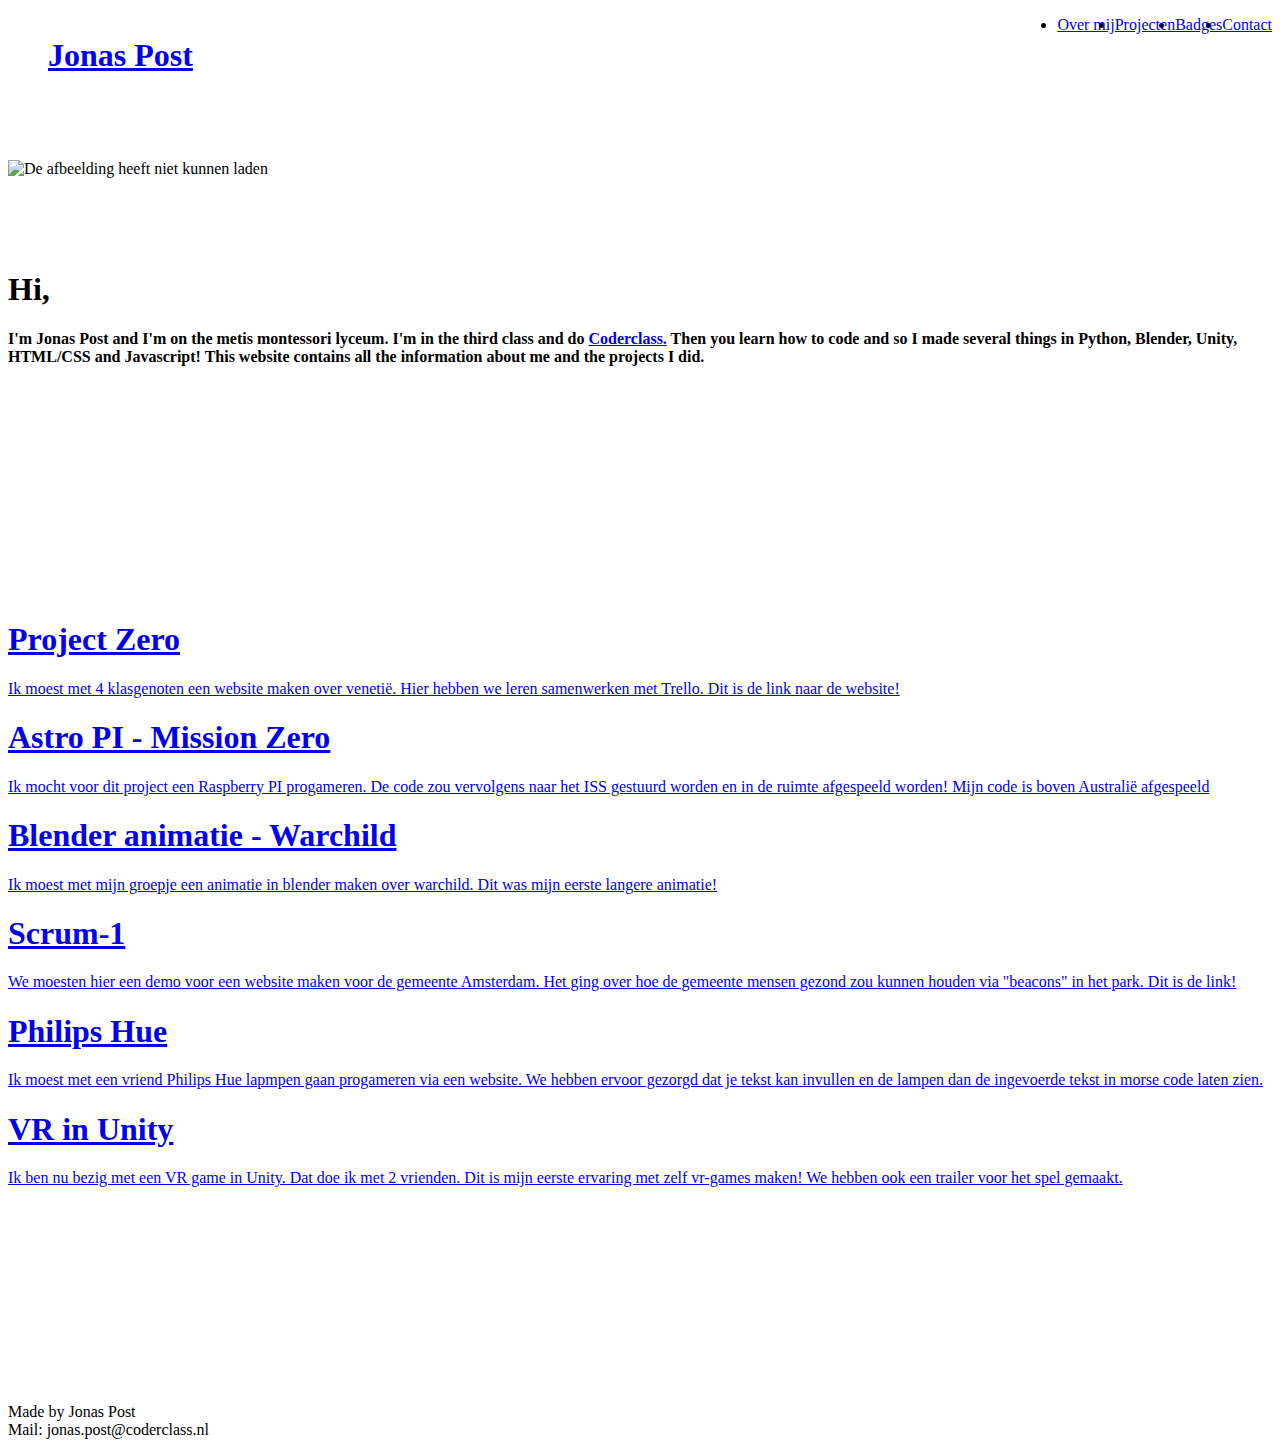
==== index.html @ 02e6aaf9 "Index.html" ====
<!DOCTYPE html>
<html lang="en" dir="ltr">
  <head>
    <meta charset="utf-8">
    <link rel="stylesheet" href="opmaak.css">
    <title></title>
  </head>
  <body>
    <nav>
      <ul class="nav">
        <h1 class="nav_tekst" style="float:left" ><a href="index.html"><b>Jonas Post</b></a></h1>
        <li class="nav_tekst" style="float:right"><a href="contact.html">Contact</a></li>
        <li class="nav_tekst" style="float:right"><a href="badges.html">Badges</a></li>
        <li class="nav_tekst" style="float:right"><a href="projecten.html">Projecten</a></li>
        <li class="nav_tekst" style="float:right"><a href="over_mij.html">Over mij</a></li>
      </ul>
    </nav>
    <br><br><br><br><br><br><br><br>
    <section class="section_info">
      <img class="plaatje1" src="Goede pf.jpeg" alt="De afbeelding heeft niet kunnen laden">
      <br><br><br><br><br>
      <h1>
      Hi,
    </h1>
      <article class="article1"><b>
        I'm Jonas Post and I'm on the metis montessori lyceum. I'm in the third class and do <a class="coderlink" target="_blank" href="https://coderclass.nl/">Coderclass.</a> Then you learn how to code and so I made several things in Python, Blender, Unity, HTML/CSS and Javascript! This website contains all the information about me and the projects I did.
      </b></article>
    </section>
    <br><br><br><br><br><br><br><br><br><br><br><br><br>
      </article>
    </section>
    <article class="projecten">
        <div class="project" id="project1">
          <a href="projecten.html">
          <h1>Project Zero</h1>
          Ik moest met 4 klasgenoten een website maken over venetië. Hier hebben we leren samenwerken met Trello. <a class="Projectzerolink" target="_blank" href="https://gast2405.github.io/venetie/index.html">Dit is de link naar de website!</a>
          </a>
        </div>
        <div class="project" id="project2">
          <a href="projecten.html">
          <h1>Astro PI - Mission Zero</h1>
          Ik mocht voor dit project een Raspberry PI progameren. De code zou vervolgens naar het ISS gestuurd worden en in de ruimte afgespeeld worden! Mijn code is boven Australië afgespeeld
          </a>
        </div>
        <div class="project" id="project3">
          <a href="projecten.html">
          <h1>Blender animatie - Warchild</h1>
          Ik moest met mijn groepje een animatie in blender maken over warchild. Dit was mijn eerste langere animatie!
          </a>
        </div>
        <div class="project" id="project4">
          <a href="projecten.html">
          <h1>Scrum-1</h1>
          We moesten hier een demo voor een website maken voor de gemeente Amsterdam. Het ging over hoe de gemeente mensen gezond zou kunnen houden via "beacons" in het park. Dit is de <a href="https://jonaspost2006.github.io/Project-zero-2020/">link!</a>
          </a>
        </div>
        <div class="project" id="project5">
          <a href="projecten.html">
          <h1>Philips Hue</h1>
          Ik moest met een vriend Philips Hue lapmpen gaan progameren via een website. We hebben ervoor gezorgd dat je tekst kan invullen en de lampen dan de ingevoerde tekst in morse code laten zien.
          </a>
        </div>
        <div class="project" id="project6">
          <a href="projecten.html">
          <h1>VR in Unity</h1>
          Ik ben nu bezig met een VR game in Unity. Dat doe ik met 2 vrienden. Dit is mijn eerste ervaring met zelf vr-games maken! We hebben ook een trailer voor het spel gemaakt.
          </a>
        </div>
    </article>
    <br><br><br><br><br><br><br><br><br><br><br><br>
    <footer>
      <article class="footer">
        Made by Jonas Post
        <br>
        Mail: jonas.post@coderclass.nl
      </article>
    </footer>
  </body>
</html>
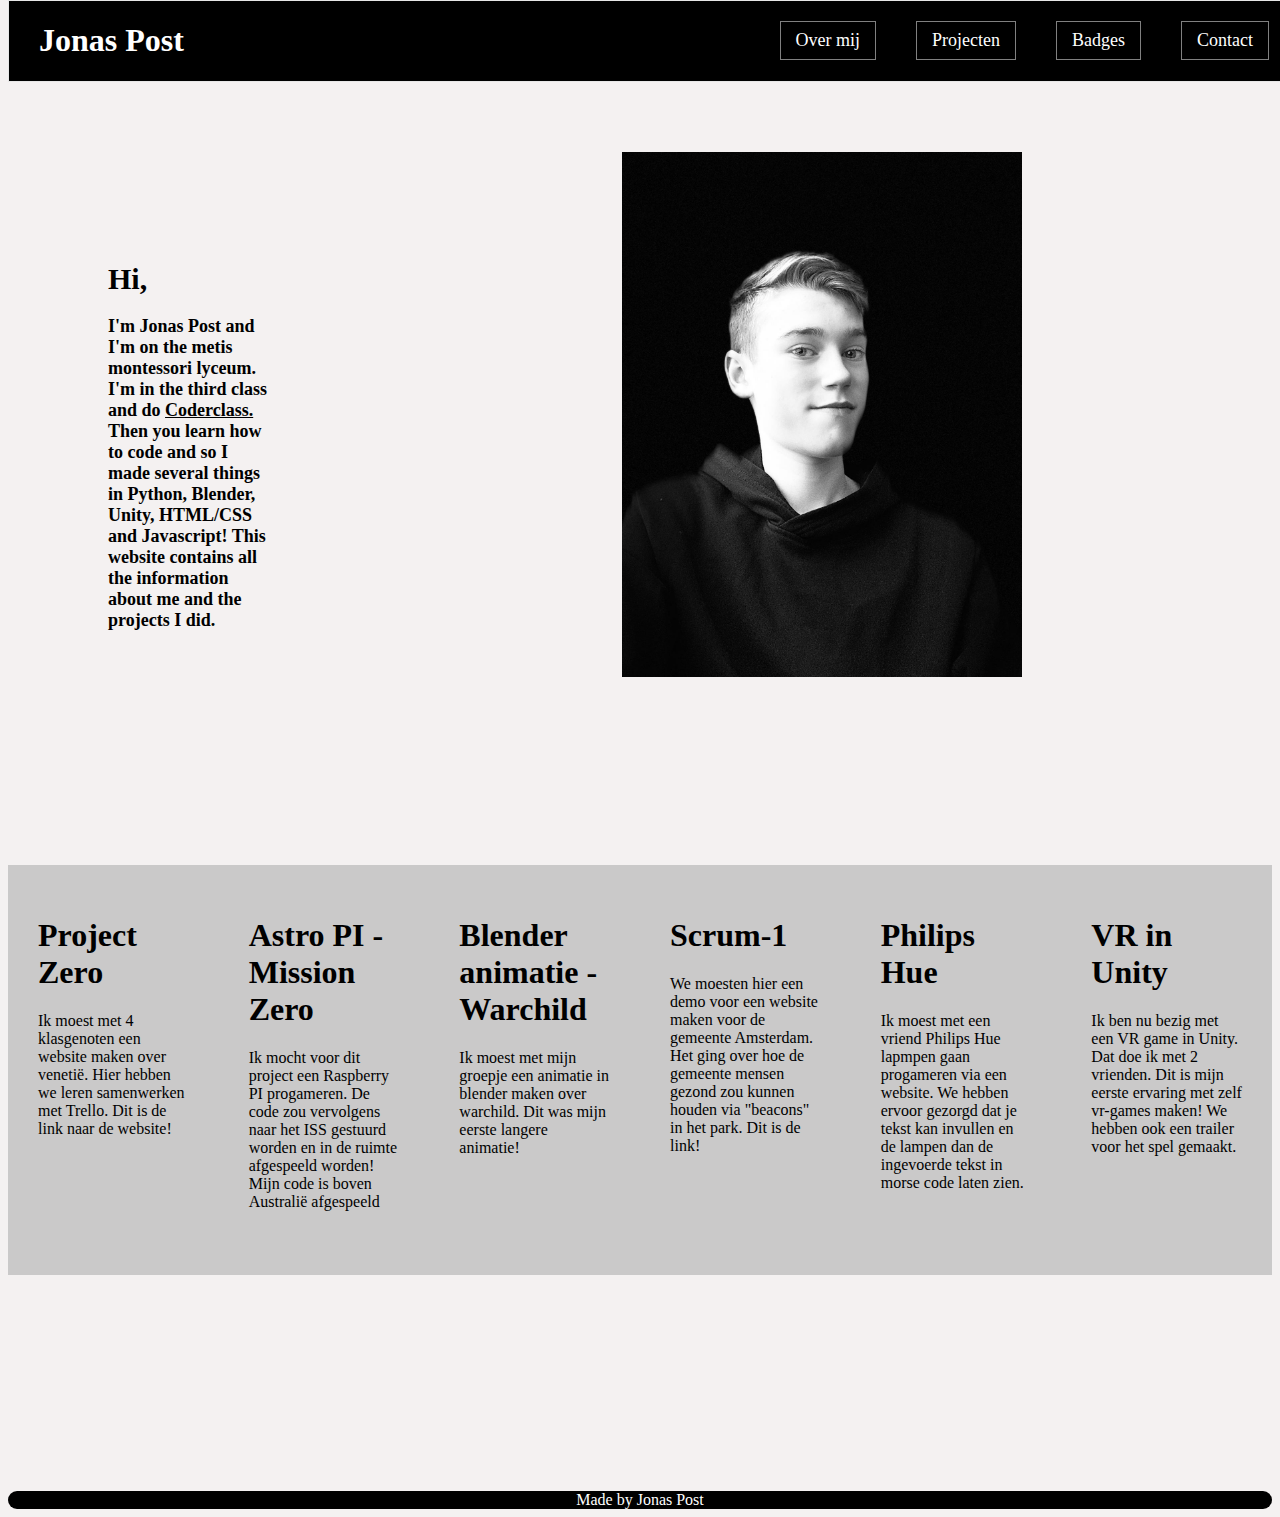
==== commit 81ba6a28: "footer gefixed" ====
--- a/index.html
+++ b/index.html
@@ -71,8 +71,6 @@
     <footer>
       <article class="footer">
         Made by Jonas Post
-        <br>
-        Mail: jonas.post@coderclass.nl
       </article>
     </footer>
   </body>
--- a/opmaak.css
+++ b/opmaak.css
@@ -0,0 +1,149 @@
+body{
+  font-family: 'Bangers', cursive;
+  background-color: #efebebb0
+}
+
+.nav_tekst h1{
+  float:left;
+}
+
+.nav_tekst li{
+  float:right;
+}
+
+ul {
+  list-style-type: none;
+  margin: 0;
+  padding: 0;
+  overflow: hidden;
+  background-color: black;
+  position: fixed;
+  top: 0;
+  width: 100%;
+  border: 1px solid #e7e7e7;
+  color: white;
+}
+
+ul h1 a{
+  padding-left: 30px;
+  color: white;
+}
+
+ul h1 a:link{
+  text-decoration: none;
+}
+
+ul h1 a:hover{
+  font-size: 25px;
+}
+
+
+
+li:last-child{
+  border-right: none;
+}
+
+li a{
+  display: block;
+  margin: 20px;
+  color: white;
+  text-align: center;
+  text-decoration: none;
+  color: #fff;
+  font-weight: 500;
+  font-size: 18px;
+  border: 1px solid rgba(255,255,255,.5);
+  padding: 8px 15px;
+  transition: all 200ms ease;
+}
+
+li a:hover{
+  background-size: 30px;
+  background-color: grey;
+  color: white;
+  font-size: 110%;
+}
+
+.active{
+  background-color: grey;
+  color: white;
+}
+
+.plaatje1{
+  padding-right: 250px;
+  float: right;
+  width: 400px;
+  height: 525px;
+}
+
+section{
+  text-align: left;
+  padding-left: 100px;
+}
+
+section article{
+  font-size: 18px;
+  padding-right: 1000px;
+}
+
+section h1{
+  font-size: 30px;
+}
+
+section a:link{
+  color: black;
+}
+
+.projecten {
+  display: flex;
+}
+
+
+.project{
+  background-color: #bbbbbbbb;
+  margin: auto;
+  padding: 30px;
+  height: 350px;
+  width: 200px;
+}
+
+.project a{
+  text-decoration: none;
+  color: black;
+}
+
+a{
+  color: black;
+}
+
+.vl {
+  border-left: 6px solid darkcyan;
+  height: 110px;
+  position: absolute;
+  margin-left: -3px;
+}
+
+.Project_tekst{
+  margin-left: 10px;
+  margin-bottom: 30px;
+}
+
+.Over_mij_tekst{
+  font-size: 22px;
+  text-align: center;
+  margin-left: 200px;
+  margin-right: 200px;
+}
+
+.Over_mij_h1{
+  font-size: 28px;
+  text-align: center;
+}
+
+.footer{
+  display: block;
+  background-color: black;
+  color: white;
+  text-align: center;
+  border-radius: 20px 20px 20px 20px;
+}
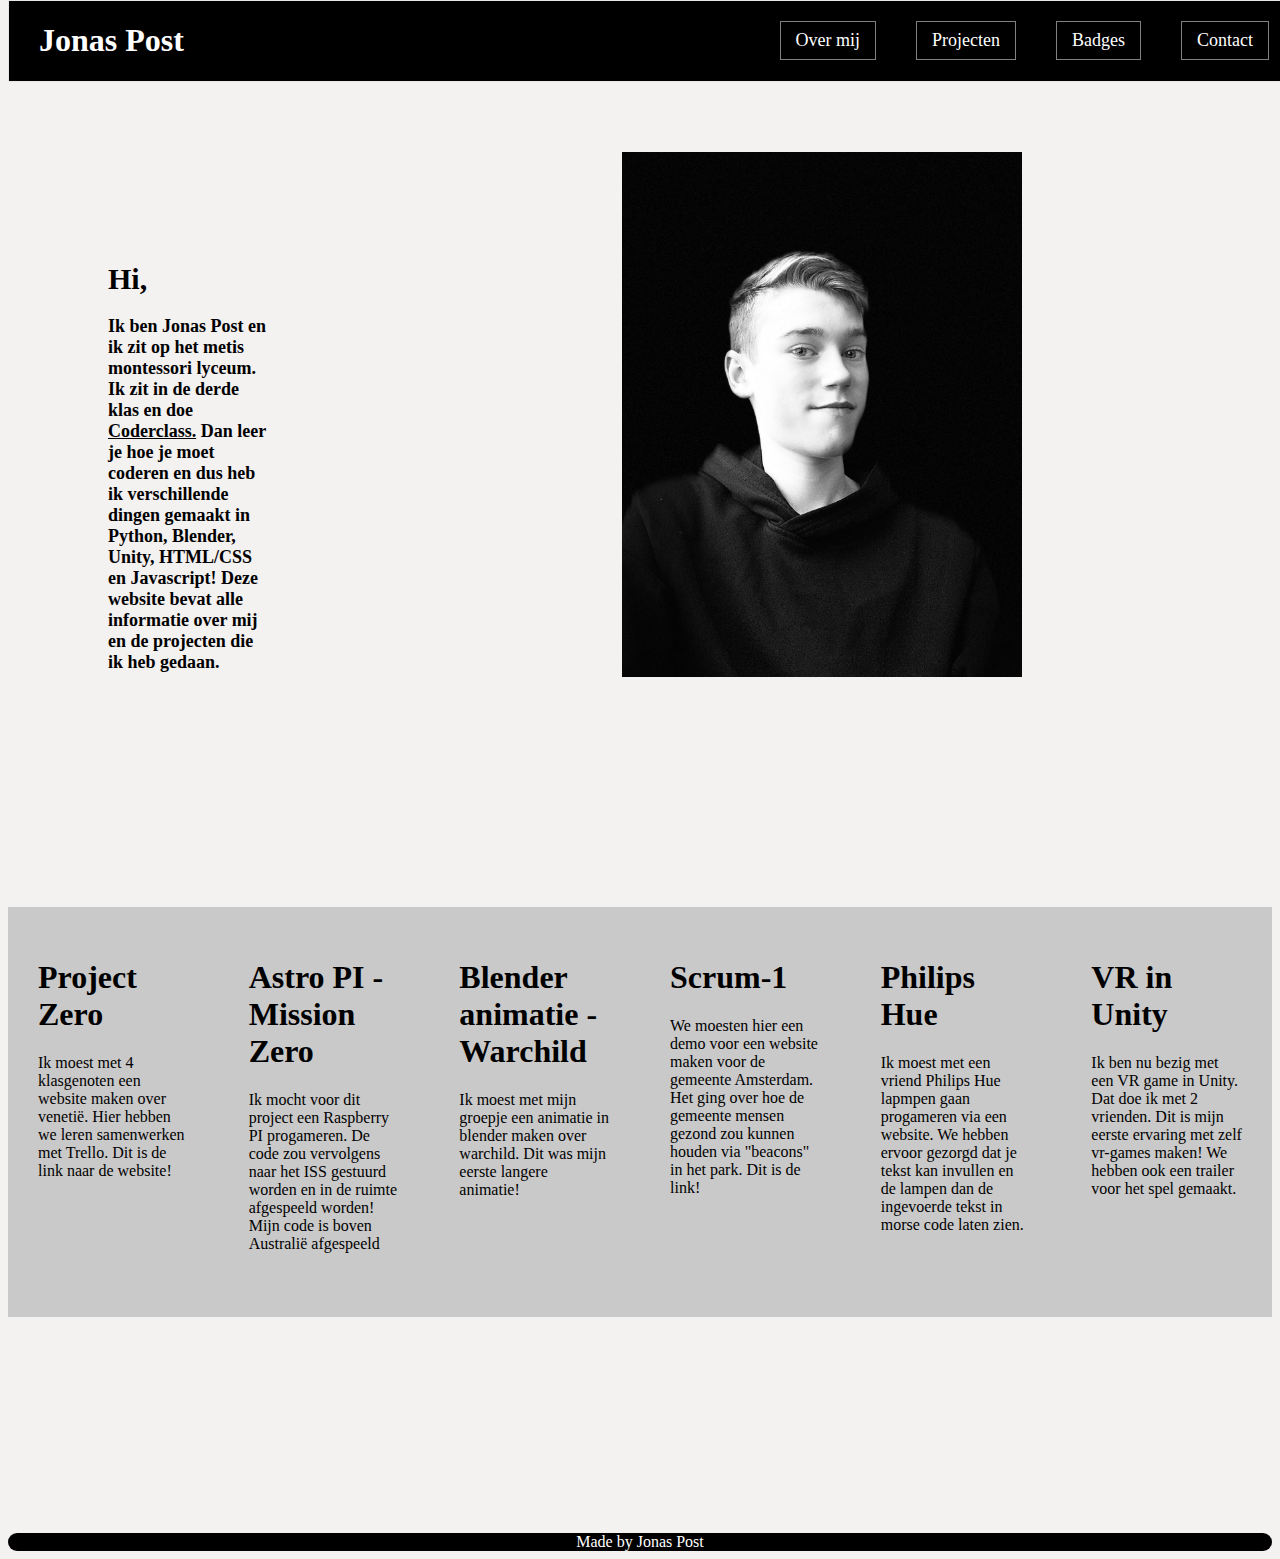
==== commit dc2ab0c1: "nederlandse tekst" ====
--- a/index.html
+++ b/index.html
@@ -23,7 +23,7 @@
       Hi,
     </h1>
       <article class="article1"><b>
-        I'm Jonas Post and I'm on the metis montessori lyceum. I'm in the third class and do <a class="coderlink" target="_blank" href="https://coderclass.nl/">Coderclass.</a> Then you learn how to code and so I made several things in Python, Blender, Unity, HTML/CSS and Javascript! This website contains all the information about me and the projects I did.
+      Ik ben Jonas Post en ik zit op het metis montessori lyceum. Ik zit in de derde klas en doe <a class="coderlink" target="_blank" href="https://coderclass.nl/">Coderclass.</a> Dan leer je hoe je moet coderen en dus heb ik verschillende dingen gemaakt in Python, Blender, Unity, HTML/CSS en Javascript! Deze website bevat alle informatie over mij en de projecten die ik heb gedaan.
       </b></article>
     </section>
     <br><br><br><br><br><br><br><br><br><br><br><br><br>
